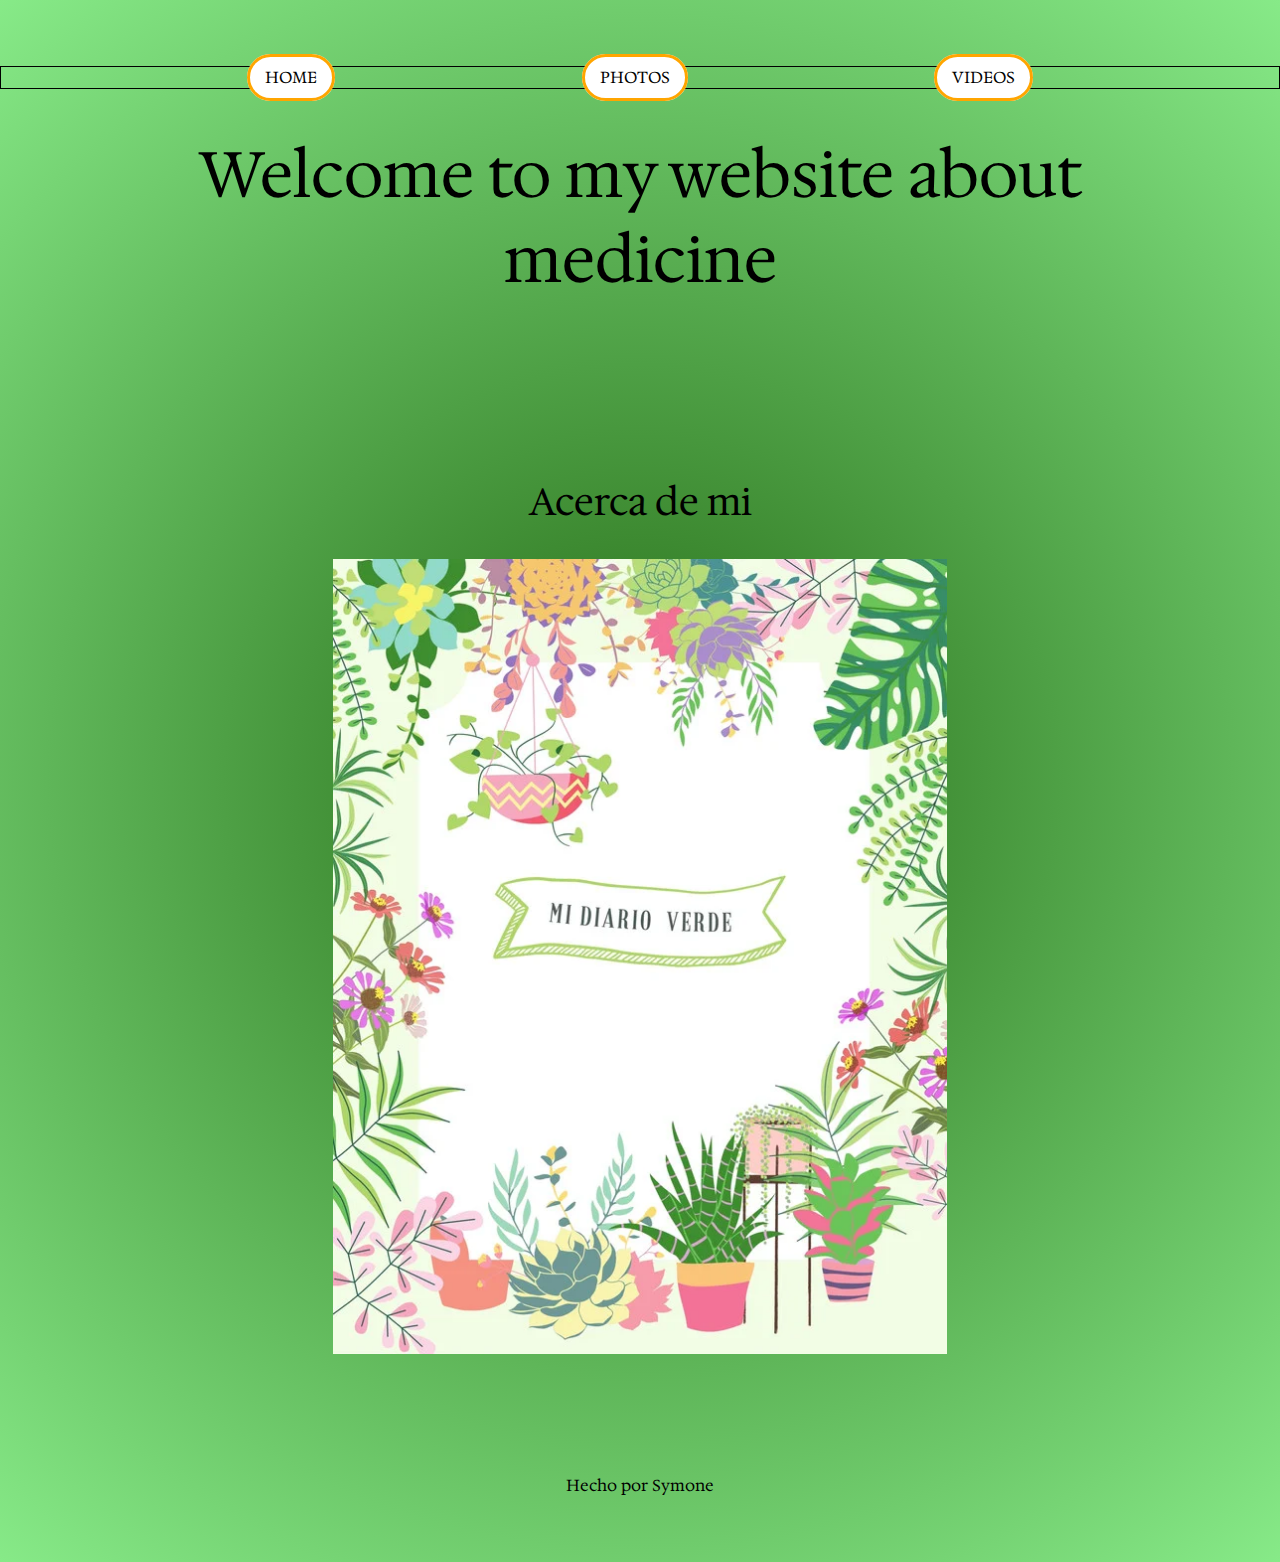
==== index.html @ a6e27571 "first commit" ====
<!DOCTYPE html>
<html lang="en">
<head>
    <meta charset="UTF-8">
    <meta name="viewport" content="width=device-width, initial-scale=1.0">
    <title>Home</title>
    <link rel="stylesheet" href="./styles/styles.css">
    <link rel="preconnect" href="https://fonts.googleapis.com">
    <link rel="preconnect" href="https://fonts.gstatic.com" crossorigin>
    <link href="https://fonts.googleapis.com/css2?family=Hedvig+Letters+Serif:opsz@12..24&display=swap" rel="stylesheet">
</head>
<body>
    <header>
        <nav>
            <ul class="home-nav">
                <li>
                    <a href="">Home</a>
                </li>
                <li>
                    <a href="./pages/photos.html">Photos</a>
                </li>
                <li>
                    <a href="./styles/ videos.html">Videos</a>
                </li>
            </ul>
        </nav>
        <div class="wrapper">
            <h1>Welcome to my website about medicine</h1>
        </div>
    </header>
    <section id="acerca-de-mi">
        <div class="wrapper">
            <h2>Acerca de mi</h2>
            <div class="image-container">
                <img src="./photos/mi-diario-verde.webp" alt="">
            </div>
        </div>
    </section>
    <footer>
        <div class="wrapper">
            <p>Hecho por Symone</p>
        </div>
    </footer>
</body> 
</html>
---- styles/styles.css ----
body{
    margin: 0 auto;
    font-family: Hedvig Letters Serif;
    background: rgb(38,108,22);
    background: radial-gradient(circle, rgba(38,108,22,1) 0%, rgba(135,234,136,1) 100%, rgba(0,212,255,1) 100%);
}

.wrapper{
    width: 80%;
    margin: 0 auto;
}

ul{
    padding: 0%;
    list-style: none;
    text-decoration: none;
}
nav ul{
    display: flex;
    flex-direction: row;
    justify-content: space-evenly;
}

nav a{
    text-decoration: none;
    color: black;
    background-color:white;
    transition-duration:  .5;
    padding: 10px 15px;
    border-radius: 90px;
    border: 3px solid orange;
    text-transform: uppercase;
}

.home-nav{
    display: flex;
    flex-direction: row;
    justify-content: space-evenly;
    border: 1px solid black;
}

a{
    text-decoration: none;
    color: black;
}

h1{
    font-size: 64px;
}

h2{
    font-size: 38px;
}

a, p{
    font-size: 20ox;
}

header, section, footer{
    padding: 50px 0;
    text-align: center;
}


#acerca-de-mi .image-container{
    margin: 0 auto;
    width: 60%;

}
img{
    width: 100%;
}

#mis-photos .image-container{
    display: flex;
    flex-direction: column;
    justify-content: space-evenly;
    flex-wrap: wrap;
}

#photo1, #photo2{ 
    width: 60%;
    display: flex;
    flex-direction: column;
    margin: 50px 0;
}
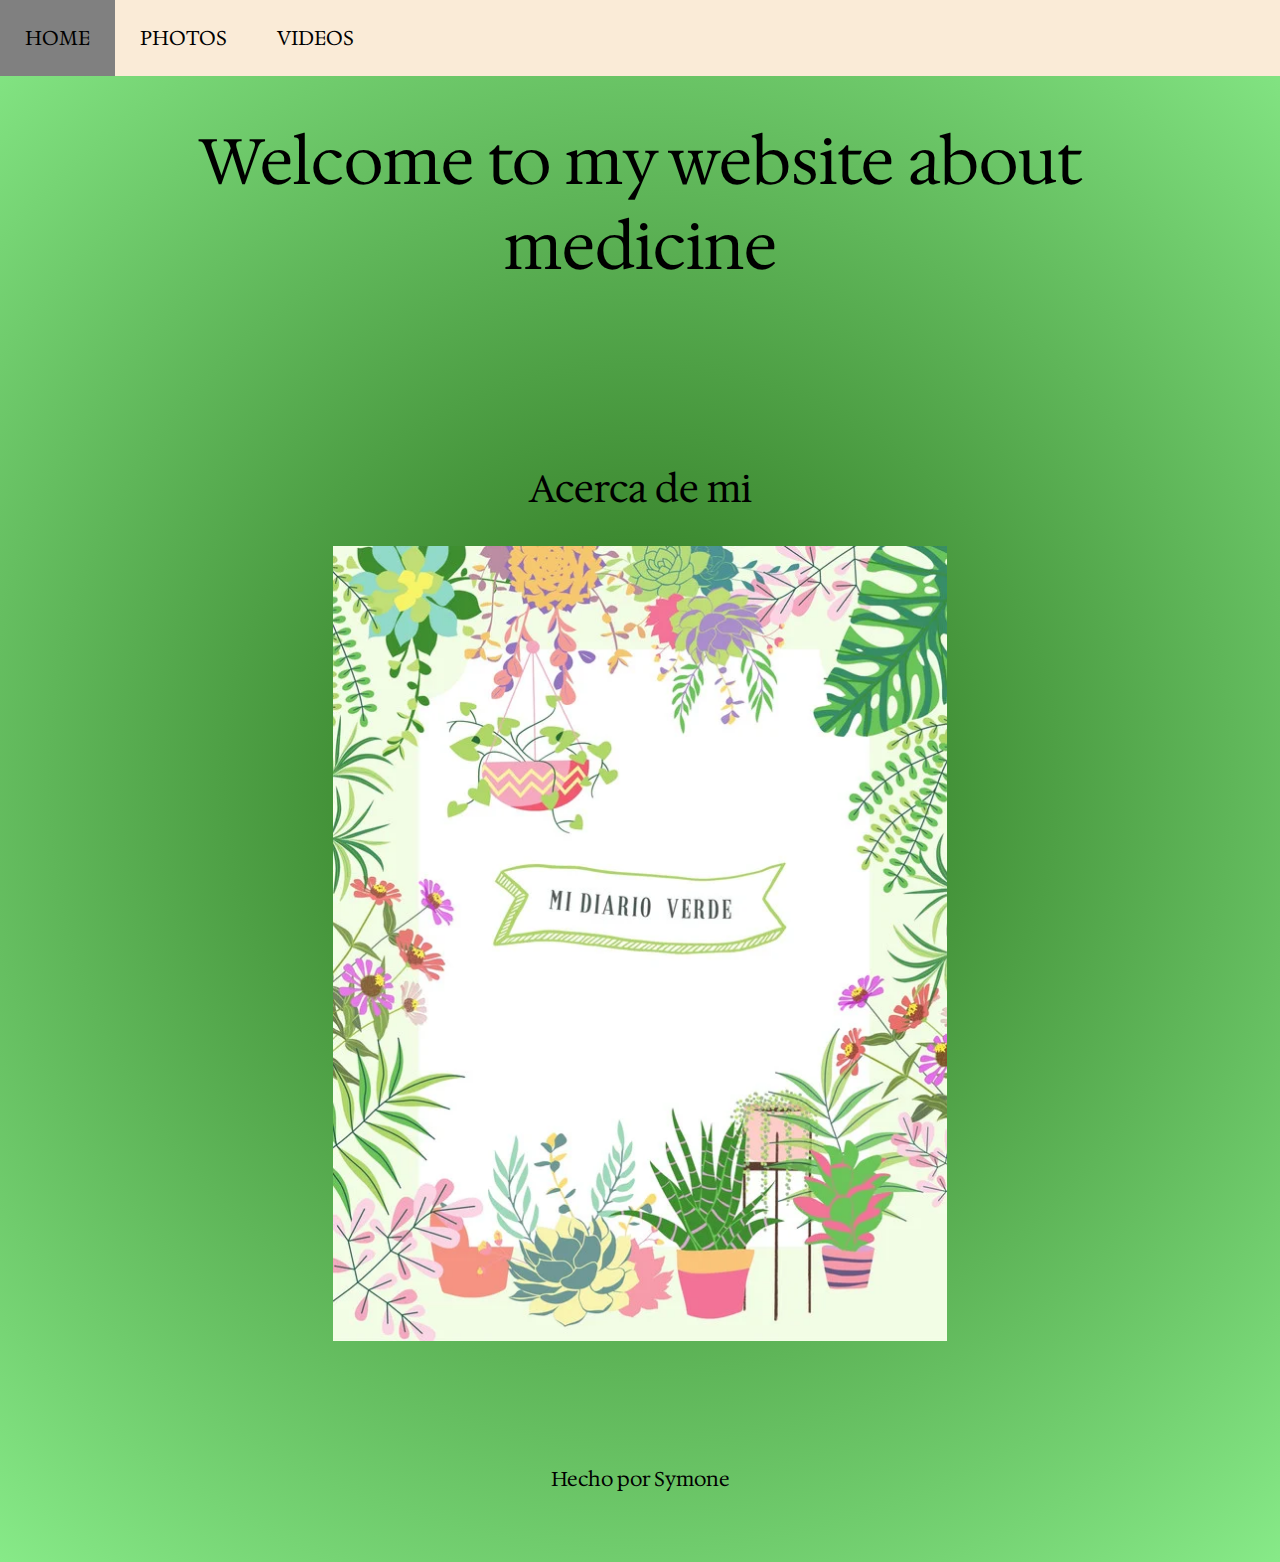
==== commit db380a3a: "nav fixed" ====
--- a/index.html
+++ b/index.html
@@ -11,22 +11,25 @@
 </head>
 <body>
     <header>
+        
         <nav>
             <ul class="home-nav">
                 <li>
-                    <a href="">Home</a>
+                    <a href="" class="selected">Home</a>
                 </li>
                 <li>
                     <a href="./pages/photos.html">Photos</a>
                 </li>
                 <li>
-                    <a href="./styles/ videos.html">Videos</a>
+                    <a href="./styles/videos.html">Videos</a>
                 </li>
             </ul>
         </nav>
+
         <div class="wrapper">
             <h1>Welcome to my website about medicine</h1>
         </div>
+    
     </header>
     <section id="acerca-de-mi">
         <div class="wrapper">
--- a/styles/styles.css
+++ b/styles/styles.css
@@ -24,19 +24,40 @@
 nav a{
     text-decoration: none;
     color: black;
-    background-color:white;
     transition-duration:  .5;
-    padding: 10px 15px;
-    border-radius: 90px;
-    border: 3px solid orange;
+    height: 100%;
+    background-color: #FAEBD7;
     text-transform: uppercase;
+    padding: 25px;
+}
+
+nav a:hover{
+    background-color: skyblue;
+}
+
+.selected{
+    background-color: grey;
+}
+
+.selected:hover{
+    background-color: grey;
+}
+
+nav li{
+    height: 100%;
+}
+
+nav{
+    background-color: #FAEBD7;
 }
 
 .home-nav{
     display: flex;
     flex-direction: row;
-    justify-content: space-evenly;
-    border: 1px solid black;
+    justify-content: flex-start;
+    padding: 25px 0;
+    height: 100%;
+    margin: 0 auto;
 }
 
 a{
@@ -53,7 +74,7 @@
 }
 
 a, p{
-    font-size: 20ox;
+    font-size: 20px;
 }
 
 header, section, footer{
@@ -61,6 +82,10 @@
     text-align: center;
 }
 
+header{
+    padding-top: 0;
+    margin-top: 0;
+}
 
 #acerca-de-mi .image-container{
     margin: 0 auto;
@@ -82,5 +107,6 @@
     width: 60%;
     display: flex;
     flex-direction: column;
-    margin: 50px 0;
-}
+    justify-content: center;
+    margin: 50px auto;
+}